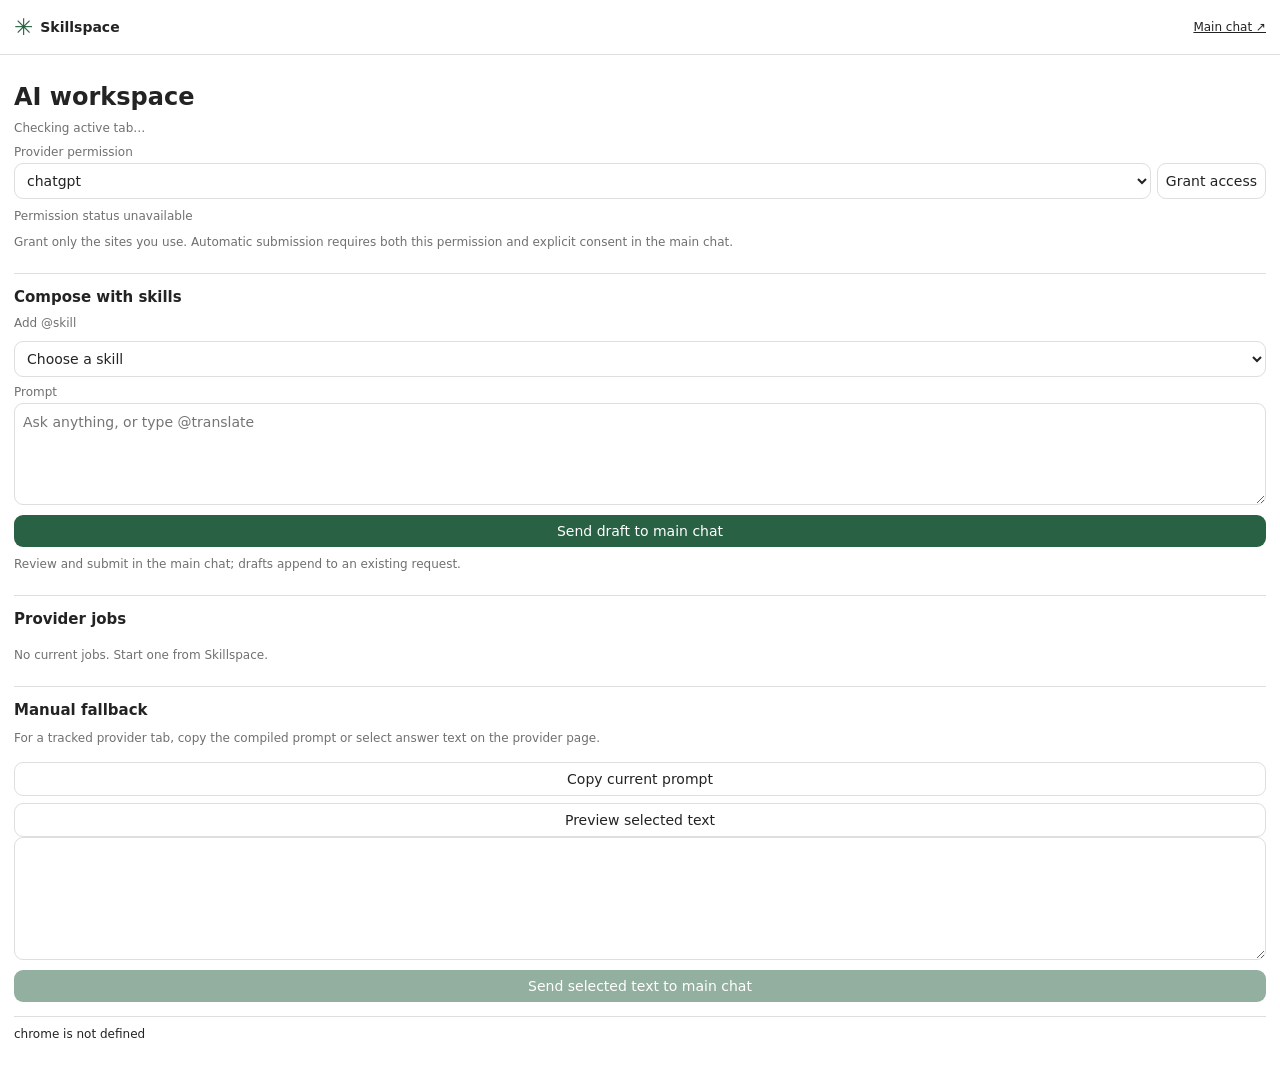
==== extension/panel.html @ 33a9374a "feat(ui): native side panel, consent controls and response comparison" ====
<!doctype html>
<html lang="en"><head><meta charset="utf-8"><meta name="viewport" content="width=device-width,initial-scale=1"><title>Skillspace</title><link rel="stylesheet" href="panel.css"><script defer src="protocol.js"></script><script defer src="panel-catalog.js"></script><script defer src="panel.js"></script></head>
<body><header><div><span class="mark">✳</span><strong>Skillspace</strong></div><a href="https://next-dev-team.github.io/awesome-daily-tips/" target="_blank" rel="noopener noreferrer">Main chat ↗</a></header>
<main><section><h1>AI workspace</h1><p id="active" class="muted">Checking active tab…</p><label for="provider">Provider permission</label><div class="row"><select id="provider"></select><button id="grant">Grant access</button></div><p id="permission" class="muted"></p><p class="muted">Grant only the sites you use. Automatic submission requires both this permission and explicit consent in the main chat.</p></section>
<section><h2>Compose with skills</h2><label for="skill">Add @skill</label><select id="skill"><option value="">Choose a skill</option></select><label for="draft">Prompt</label><textarea id="draft" rows="4" maxlength="50000" placeholder="Ask anything, or type @translate"></textarea><button id="draft-send" class="primary">Send draft to main chat</button><p class="muted">Review and submit in the main chat; drafts append to an existing request.</p></section>
<section><h2>Provider jobs</h2><div id="jobs" class="jobs"></div><p id="empty" class="muted">No current jobs. Start one from Skillspace.</p></section>
<section><h2>Manual fallback</h2><p class="muted">For a tracked provider tab, copy the compiled prompt or select answer text on the provider page.</p><button id="copy-prompt">Copy current prompt</button><button id="capture">Preview selected text</button><textarea id="selection" rows="5" readonly aria-label="Selected response"></textarea><button id="import" class="primary" disabled>Send selected text to main chat</button></section>
<p id="status" role="status" aria-live="polite"></p></main></body></html>
---- extension/panel.css ----
:root{color-scheme:light dark;font:14px system-ui,sans-serif;--bg:#fff;--ink:#232323;--muted:#707070;--line:#dedede;--soft:#f4f4f4;--accent:#286143;--on:#fff}@media(prefers-color-scheme:dark){:root{--bg:#202020;--ink:#eee;--muted:#aaa;--line:#444;--soft:#303030;--accent:#8bca9d;--on:#18241c}}*{box-sizing:border-box}body{margin:0;background:var(--bg);color:var(--ink)}header{position:sticky;top:0;background:var(--bg);border-bottom:1px solid var(--line);display:flex;justify-content:space-between;align-items:center;padding:14px;gap:8px}header div{display:flex;align-items:center;gap:7px}.mark{font-size:23px;color:var(--accent)}a{color:inherit;font-size:12px}main{padding:14px}section{padding:14px 0;border-bottom:1px solid var(--line)}h1{font-size:24px;margin:0 0 6px}h2{font-size:15px;margin:0 0 10px}h3{font-size:13px;margin:0}p{line-height:1.5;margin:8px 0}.muted,label{font-size:12px;color:var(--muted)}label{display:block;margin:8px 0 4px}button,select,textarea{font:inherit;color:inherit;border:1px solid var(--line);border-radius:9px;background:var(--bg);padding:8px}button{cursor:pointer}button:hover{background:var(--soft)}button:disabled{opacity:.5;cursor:default}.primary{background:var(--accent);color:var(--on);border:0}.primary:hover{opacity:.9;background:var(--accent)}.row{display:flex;gap:6px}.row select{flex:1;min-width:0}textarea{width:100%;resize:vertical;line-height:1.5}section>button,section>select{width:100%;margin-top:7px}.jobs{display:grid;gap:8px}.job{border:1px solid var(--line);border-radius:12px;padding:10px}.job-head{display:flex;justify-content:space-between;align-items:center;gap:6px}.job-text{max-height:190px;overflow:auto;white-space:pre-wrap;overflow-wrap:anywhere;font-size:12px;margin:8px 0}.job-actions{display:flex;flex-wrap:wrap;gap:5px}.job-actions button{font-size:11px}#status{overflow-wrap:anywhere;font-size:12px}
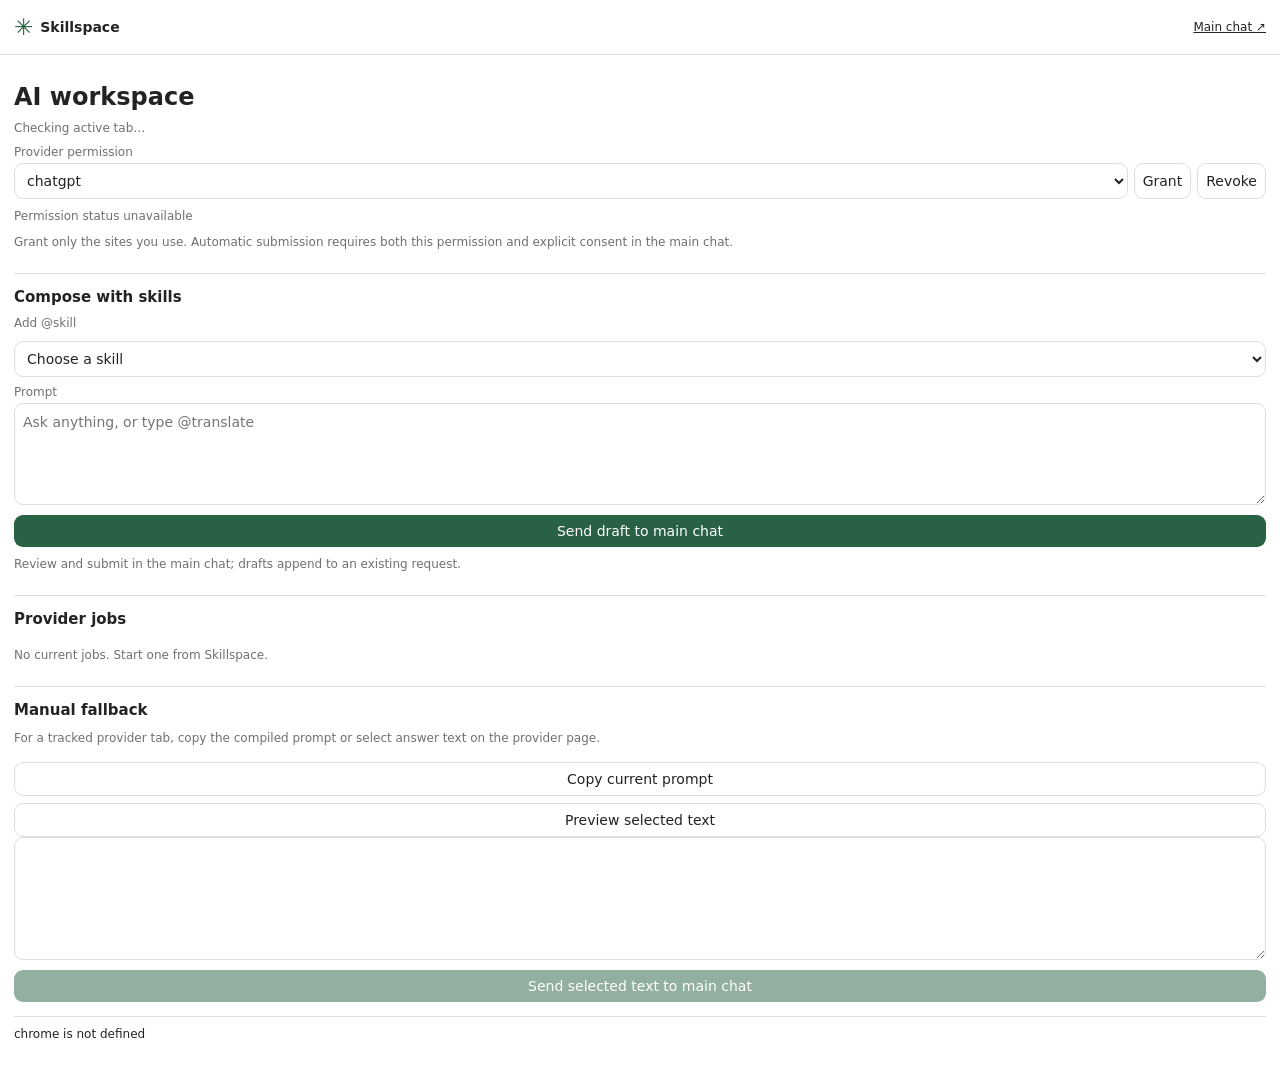
==== commit b8b10656: "fix(bridge): prevent repeat launches and add local release verification" ====
--- a/extension/panel.html
+++ b/extension/panel.html
@@ -1,7 +1,7 @@
 <!doctype html>
 <html lang="en"><head><meta charset="utf-8"><meta name="viewport" content="width=device-width,initial-scale=1"><title>Skillspace</title><link rel="stylesheet" href="panel.css"><script defer src="protocol.js"></script><script defer src="panel-catalog.js"></script><script defer src="panel.js"></script></head>
 <body><header><div><span class="mark">✳</span><strong>Skillspace</strong></div><a href="https://next-dev-team.github.io/awesome-daily-tips/" target="_blank" rel="noopener noreferrer">Main chat ↗</a></header>
-<main><section><h1>AI workspace</h1><p id="active" class="muted">Checking active tab…</p><label for="provider">Provider permission</label><div class="row"><select id="provider"></select><button id="grant">Grant access</button></div><p id="permission" class="muted"></p><p class="muted">Grant only the sites you use. Automatic submission requires both this permission and explicit consent in the main chat.</p></section>
+<main><section><h1>AI workspace</h1><p id="active" class="muted">Checking active tab…</p><label for="provider">Provider permission</label><div class="row"><select id="provider"></select><button id="grant">Grant</button><button id="revoke">Revoke</button></div><p id="permission" class="muted"></p><p class="muted">Grant only the sites you use. Automatic submission requires both this permission and explicit consent in the main chat.</p></section>
 <section><h2>Compose with skills</h2><label for="skill">Add @skill</label><select id="skill"><option value="">Choose a skill</option></select><label for="draft">Prompt</label><textarea id="draft" rows="4" maxlength="50000" placeholder="Ask anything, or type @translate"></textarea><button id="draft-send" class="primary">Send draft to main chat</button><p class="muted">Review and submit in the main chat; drafts append to an existing request.</p></section>
 <section><h2>Provider jobs</h2><div id="jobs" class="jobs"></div><p id="empty" class="muted">No current jobs. Start one from Skillspace.</p></section>
 <section><h2>Manual fallback</h2><p class="muted">For a tracked provider tab, copy the compiled prompt or select answer text on the provider page.</p><button id="copy-prompt">Copy current prompt</button><button id="capture">Preview selected text</button><textarea id="selection" rows="5" readonly aria-label="Selected response"></textarea><button id="import" class="primary" disabled>Send selected text to main chat</button></section>
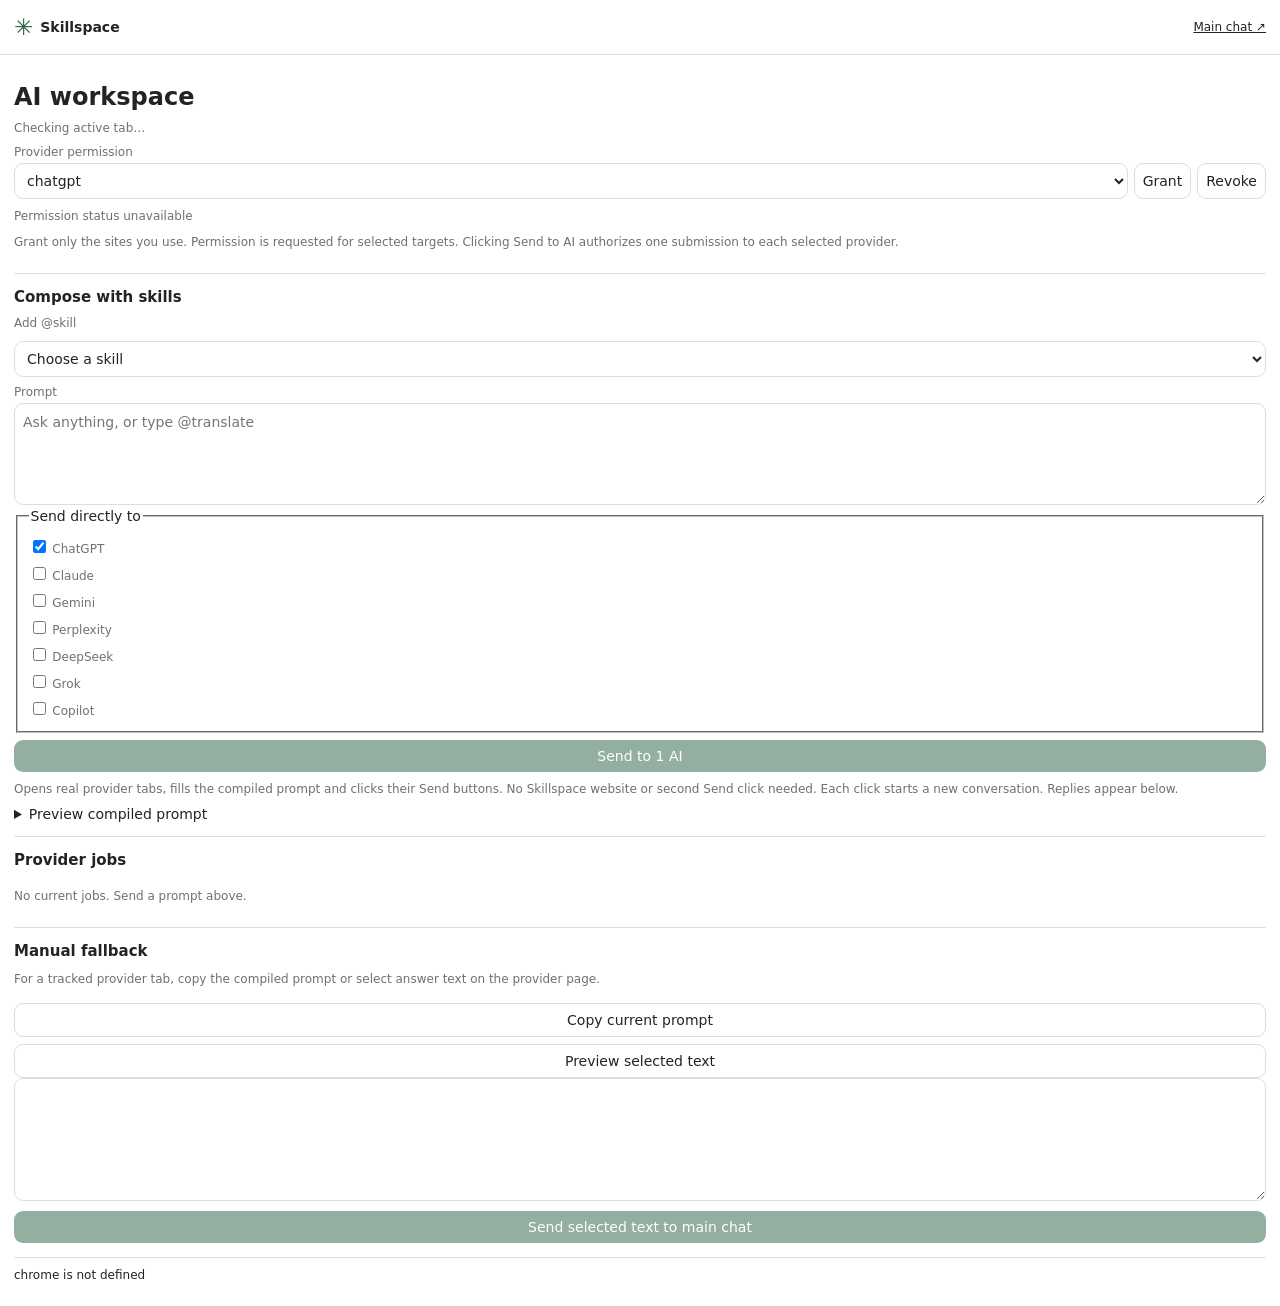
==== commit 0496b6b0: "feat(bridge): send side-panel prompts straight to selected AI providers" ====
--- a/extension/panel.html
+++ b/extension/panel.html
@@ -1,8 +1,8 @@
 <!doctype html>
-<html lang="en"><head><meta charset="utf-8"><meta name="viewport" content="width=device-width,initial-scale=1"><title>Skillspace</title><link rel="stylesheet" href="panel.css"><script defer src="protocol.js"></script><script defer src="panel-catalog.js"></script><script defer src="panel.js"></script></head>
+<html lang="en"><head><meta charset="utf-8"><meta name="viewport" content="width=device-width,initial-scale=1"><title>Skillspace</title><link rel="stylesheet" href="panel.css"><script defer src="protocol.js"></script><script defer src="panel-catalog.js"></script><script defer src="panel-send.js"></script><script defer src="panel.js"></script></head>
 <body><header><div><span class="mark">✳</span><strong>Skillspace</strong></div><a href="https://next-dev-team.github.io/awesome-daily-tips/" target="_blank" rel="noopener noreferrer">Main chat ↗</a></header>
-<main><section><h1>AI workspace</h1><p id="active" class="muted">Checking active tab…</p><label for="provider">Provider permission</label><div class="row"><select id="provider"></select><button id="grant">Grant</button><button id="revoke">Revoke</button></div><p id="permission" class="muted"></p><p class="muted">Grant only the sites you use. Automatic submission requires both this permission and explicit consent in the main chat.</p></section>
-<section><h2>Compose with skills</h2><label for="skill">Add @skill</label><select id="skill"><option value="">Choose a skill</option></select><label for="draft">Prompt</label><textarea id="draft" rows="4" maxlength="50000" placeholder="Ask anything, or type @translate"></textarea><button id="draft-send" class="primary">Send draft to main chat</button><p class="muted">Review and submit in the main chat; drafts append to an existing request.</p></section>
-<section><h2>Provider jobs</h2><div id="jobs" class="jobs"></div><p id="empty" class="muted">No current jobs. Start one from Skillspace.</p></section>
+<main><section><h1>AI workspace</h1><p id="active" class="muted">Checking active tab…</p><label for="provider">Provider permission</label><div class="row"><select id="provider"></select><button id="grant">Grant</button><button id="revoke">Revoke</button></div><p id="permission" class="muted"></p><p class="muted">Grant only the sites you use. Permission is requested for selected targets. Clicking Send to AI authorizes one submission to each selected provider.</p></section>
+<section><h2>Compose with skills</h2><label for="skill">Add @skill</label><select id="skill"><option value="">Choose a skill</option></select><label for="draft">Prompt</label><textarea id="draft" rows="4" maxlength="50000" placeholder="Ask anything, or type @translate"></textarea><fieldset id="targets"><legend>Send directly to</legend></fieldset><button id="draft-send" class="primary" disabled>Send to selected AI</button><p class="muted">Opens real provider tabs, fills the compiled prompt and clicks their Send buttons. No Skillspace website or second Send click needed. Each click starts a new conversation. Replies appear below.</p><details><summary>Preview compiled prompt</summary><textarea id="compiled" readonly rows="4"></textarea></details></section>
+<section><h2>Provider jobs</h2><div id="jobs" class="jobs"></div><p id="empty" class="muted">No current jobs. Send a prompt above.</p></section>
 <section><h2>Manual fallback</h2><p class="muted">For a tracked provider tab, copy the compiled prompt or select answer text on the provider page.</p><button id="copy-prompt">Copy current prompt</button><button id="capture">Preview selected text</button><textarea id="selection" rows="5" readonly aria-label="Selected response"></textarea><button id="import" class="primary" disabled>Send selected text to main chat</button></section>
 <p id="status" role="status" aria-live="polite"></p></main></body></html>
